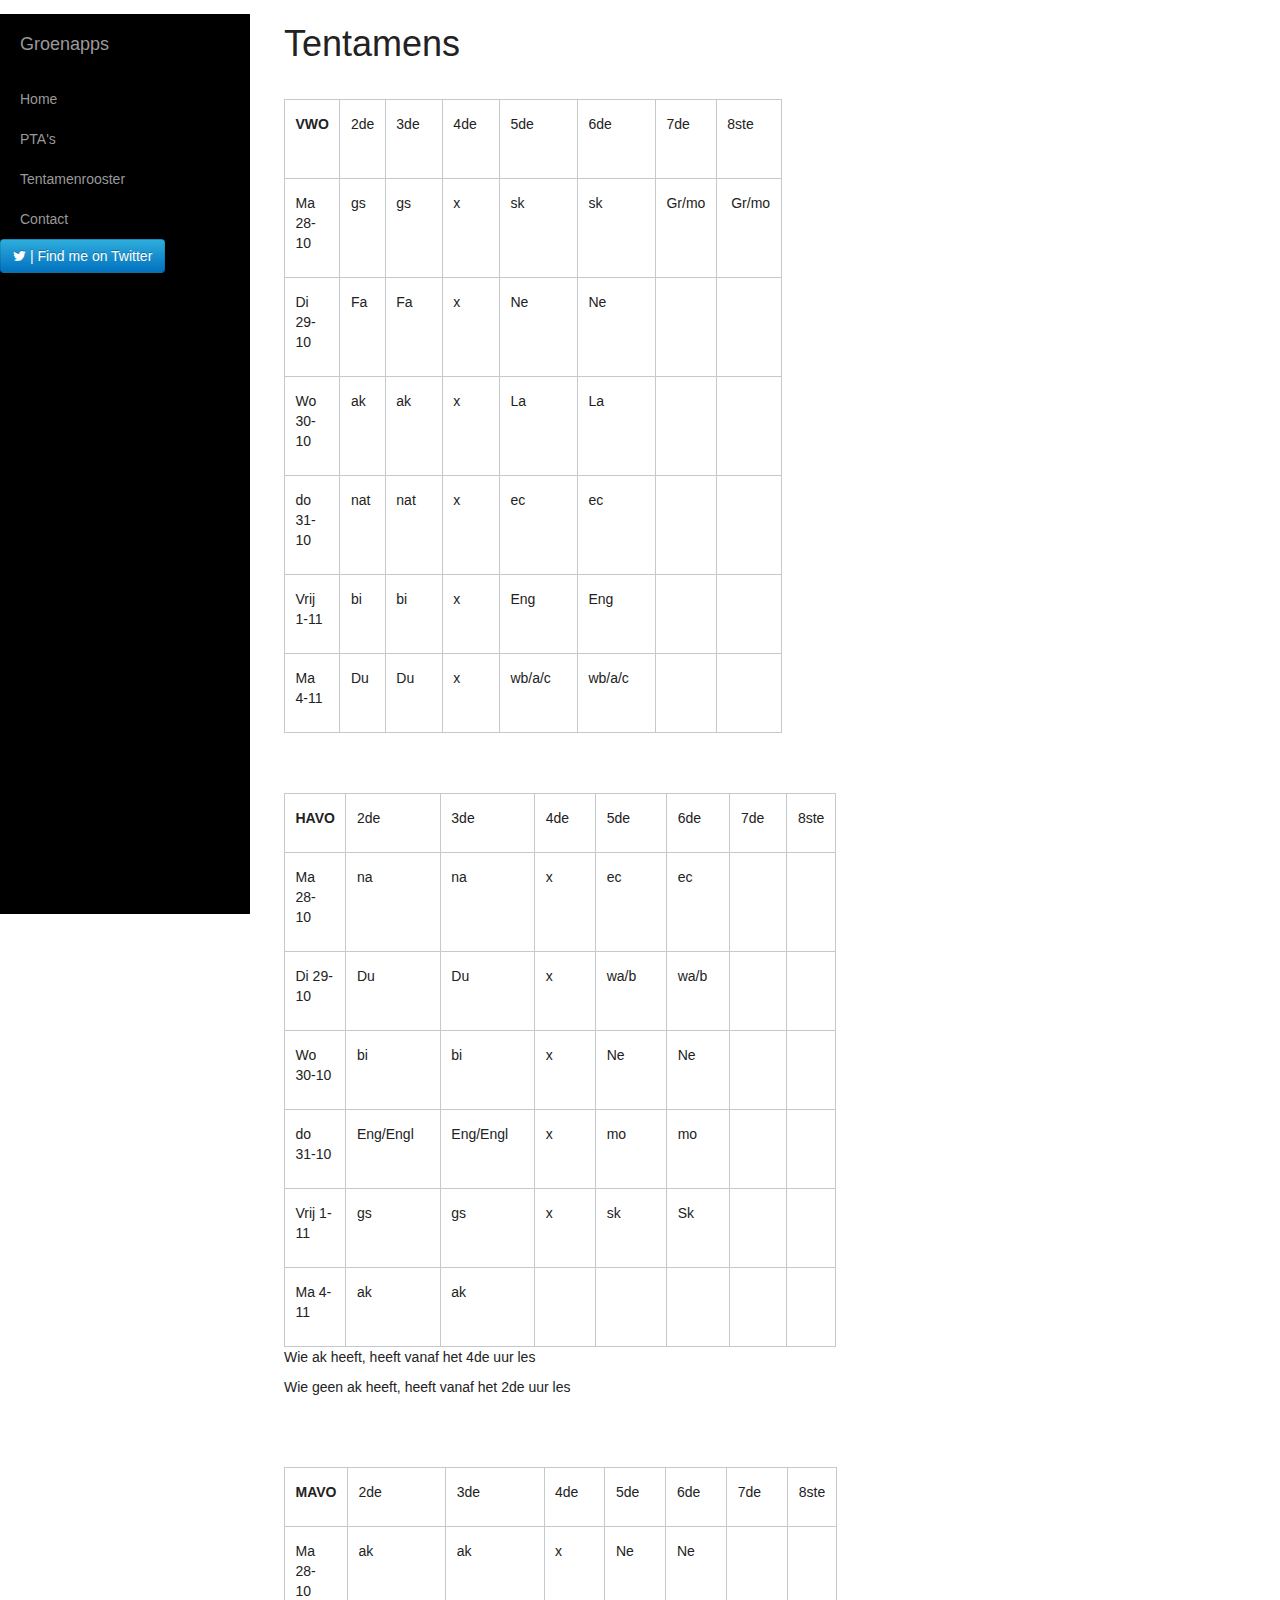
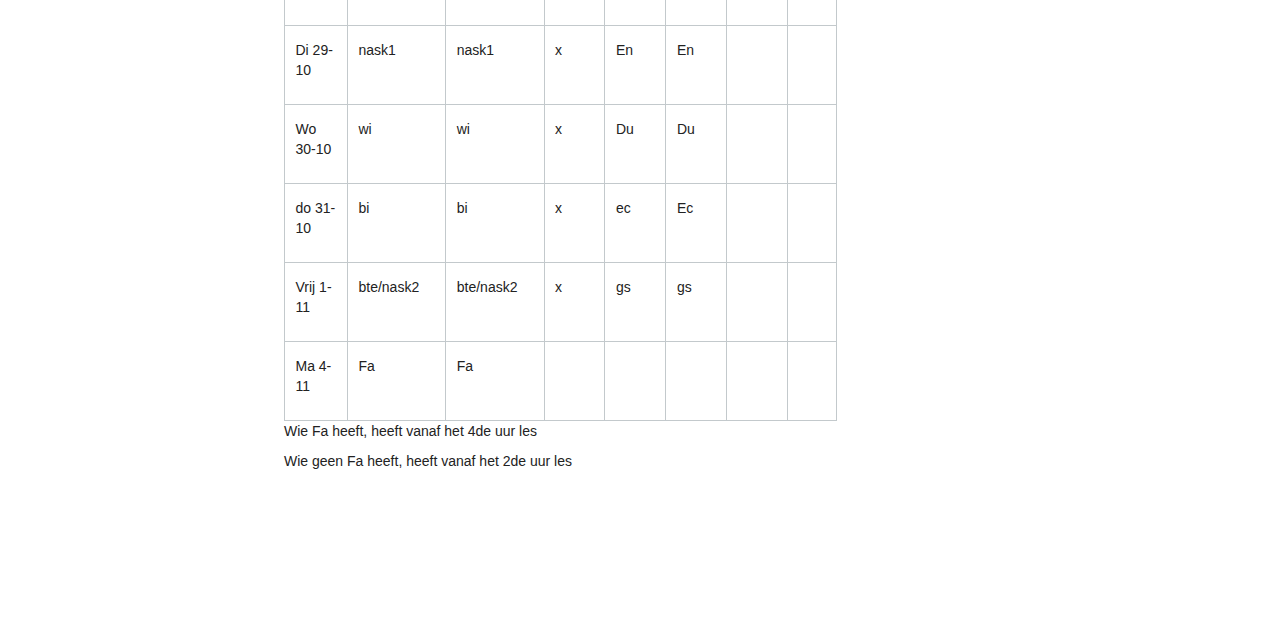
==== tentamen.htm @ eaedcfc7 "first commit" ====
<!DOCTYPE html>
<html lang="en">
  <head>
    <meta charset="utf-8">
    <meta name="viewport" content="width=device-width, initial-scale=1.0">
    <meta name="description" content="">
    <meta name="author" content="">

    <title>Groenapps</title>

    

    <!-- Bootstrap core CSS -->
    <link href="css/bootstrap.css" rel="stylesheet">

    <!-- Custom -->
    <link href="css/simple-sidebar.css" rel="stylesheet">
    <link href="font-awesome/css/font-awesome.min.css" rel="stylesheet">
    <link href="css/custom.css" rel="stylesheet">
    <link href="table.css" rel="stylesheet">
    <link href="css/social-buttons.css" rel="stylesheet">
 
  </head>

  <body>
  
    <div id="wrapper">
      
      <!-- Sidebar -->
      <div id="sidebar-wrapper">
        <ul class="sidebar-nav">
          <li class="sidebar-brand"><a href="#">Groenapps</a></li>
          <li><a href="index.htm">Home</a></li>
          <li><a href="PTA.htm">PTA's</a></li>
          <li><a href="tentamen.htm">Tentamenrooster</a></li>
          <li><a href="#"></a></li>
          <li><a href="#"></a></li>
          <li><a href="#">Contact</a></li>
          <a class="btn btn-twitter" href="http://twitter.com/larspls"><i class="icon-twitter"></i> | Find me on Twitter</a>
        </ul>
      </div>
          
      <!-- Content -->
      <div id="page-content-wrapper">
        <div class="content-header">
          <h1>
            <a id="menu-toggle" href="#" class="btn btn-default"><i class="icon-reorder"></i></a>
            Tentamens
          </h1>
        </div>
        <!-- Content in deze DIV -->
        <div class="page-content inset">
          <div class="row">
            <div class="col-md-6">
               
                <div class="table-container">
                <table border="1" cellpadding="0" cellspacing="0"> <tbody><tr> <td valign="top"><p><strong>VWO</strong></p> </td> <td valign="top"> <p>2de &nbsp; &nbsp; </p> </td> <td valign="top"> <p>3de&nbsp;&nbsp;&nbsp; <br /></p> </td> <td valign="top"> <p>4de&nbsp;&nbsp;&nbsp; <br /></p> </td> <td valign="top"> <p>5de&nbsp;&nbsp; <br /></p> </td> <td valign="top"> <p>6de</p> </td> <td valign="top"> <p>7de</p> </td> <td valign="top"> <p>8ste</p> </td> </tr> <tr> <td valign="top"> <p>Ma 28-10&nbsp;&nbsp;&nbsp; <br /></p> </td> <td valign="top"> <p>gs</p> </td> <td valign="top"> <p>gs</p> </td> <td valign="top"> <p>x</p> </td> <td valign="top"> <p>sk</p> </td> <td valign="top"> <p>sk</p> </td> <td valign="top"> <p>Gr/mo &nbsp; &nbsp; <br /></p> </td> <td valign="top"> <p>&nbsp;Gr/mo</p> </td> </tr> <tr> <td valign="top"> <p>Di 29-10</p> </td> <td valign="top"> <p>Fa</p> </td> <td valign="top"> <p>Fa</p> </td> <td valign="top"> <p>x</p> </td> <td valign="top"> <p>Ne</p> </td> <td valign="top"> <p>Ne</p> </td> <td valign="top"> <p>&nbsp;</p> </td> <td valign="top"> <p>&nbsp;</p> </td> </tr> <tr> <td valign="top"> <p>Wo 30-10</p> </td> <td valign="top"> <p>ak</p> </td> <td valign="top"> <p>ak</p> </td> <td valign="top"> <p>x</p> </td> <td valign="top"> <p>La</p> </td> <td valign="top"> <p>La</p> </td> <td valign="top"> <p>&nbsp;</p> </td> <td valign="top"> <p>&nbsp;</p> </td> </tr> <tr> <td valign="top"> <p>do 31-10</p> </td> <td valign="top"> <p>nat</p> </td> <td valign="top"> <p>nat</p> </td> <td valign="top"> <p>x</p> </td> <td valign="top"> <p>ec</p> </td> <td valign="top"> <p>ec</p> </td> <td valign="top"> <p>&nbsp;</p> </td> <td valign="top"> <p>&nbsp;</p> </td> </tr> <tr> <td valign="top"> <p>Vrij 1-11</p> </td> <td valign="top"> <p>bi</p> </td> <td valign="top"> <p>bi</p> </td> <td valign="top"> <p>x</p> </td> <td valign="top"> <p>Eng</p> </td> <td valign="top"> <p>Eng</p> </td> <td valign="top"> <p>&nbsp;</p> </td> <td valign="top"> <p>&nbsp;</p> </td> </tr> <tr> <td valign="top"> <p>Ma 4-11</p> </td> <td valign="top"> <p>Du</p> </td> <td valign="top"> <p>Du</p> </td> <td valign="top"> <p>x</p> </td> <td valign="top"> <p>wb/a/c&nbsp;&nbsp;&nbsp;&nbsp; <br /></p> </td> <td valign="top"> <p>wb/a/c&nbsp;&nbsp;&nbsp;&nbsp; <br /></p> </td> <td valign="top"> <p>&nbsp;</p> </td> <td valign="top"> <p>&nbsp;</p> </td> </tr> </tbody></table> <p>&nbsp;</p> <p>&nbsp;</p> <table border="1" cellpadding="0" cellspacing="0"> <tbody><tr> <td valign="top"> <p><strong>HAVO</strong></p> </td> <td valign="top"> <p>2de </p> </td> <td valign="top"> <p>3de</p> </td> <td valign="top"> <p>4de&nbsp;&nbsp;&nbsp;&nbsp; <br /></p> </td> <td valign="top"> <p>5de</p> </td> <td valign="top"> <p>6de</p> </td> <td valign="top"> <p>7de&nbsp;&nbsp;&nbsp; <br /></p> </td> <td valign="top"> <p>8ste</p> </td> </tr> <tr> <td valign="top"> <p>Ma 28-10&nbsp;&nbsp;&nbsp; <br /></p> </td> <td valign="top"> <p>na</p> </td> <td valign="top"> <p>na</p> </td> <td valign="top"> <p>x</p> </td> <td valign="top"> <p>ec</p> </td> <td valign="top"> <p>ec</p> </td> <td valign="top"> <p>&nbsp;</p> </td> <td valign="top"> <p>&nbsp;</p> </td> </tr> <tr> <td valign="top"> <p>Di 29-10</p> </td> <td valign="top"> <p>Du</p> </td> <td valign="top"> <p>Du</p> </td> <td valign="top"> <p>x</p> </td> <td valign="top"> <p>wa/b&nbsp;&nbsp;&nbsp;&nbsp;&nbsp; <br /></p> </td> <td valign="top"> <p>wa/b&nbsp;&nbsp;&nbsp; <br /></p> </td> <td valign="top"> <p>&nbsp;</p> </td> <td valign="top"> <p>&nbsp;</p> </td> </tr> <tr> <td valign="top"> <p>Wo 30-10</p> </td> <td valign="top"> <p>bi</p> </td> <td valign="top"> <p>bi</p> </td> <td valign="top"> <p>x</p> </td> <td valign="top"> <p>Ne</p> </td> <td valign="top"> <p>Ne</p> </td> <td valign="top"> <p>&nbsp;</p> </td> <td valign="top"> <p>&nbsp;</p> </td> </tr> <tr> <td valign="top"> <p>do 31-10</p> </td> <td valign="top"> <p>Eng/Engl&nbsp;&nbsp;&nbsp;&nbsp; <br /></p> </td> <td valign="top"> <p>Eng/Engl&nbsp;&nbsp;&nbsp;&nbsp; <br /></p> </td> <td valign="top"> <p>x</p> </td> <td valign="top"> <p>mo</p> </td> <td valign="top"> <p>mo</p> </td> <td valign="top"> <p>&nbsp;</p> </td> <td valign="top"> <p>&nbsp;</p> </td> </tr> <tr> <td valign="top"> <p>Vrij 1-11</p> </td> <td valign="top"> <p>gs</p> </td> <td valign="top"> <p>gs</p> </td> <td valign="top"> <p>x</p> </td> <td valign="top"> <p>sk</p> </td> <td valign="top"> <p>Sk</p> </td> <td valign="top"> <p>&nbsp;</p> </td> <td valign="top"> <p>&nbsp;</p> </td> </tr> <tr> <td valign="top"> <p>Ma 4-11</p> </td> <td valign="top"> <p>ak</p> </td> <td valign="top"> <p>ak</p> </td> <td valign="top"> <p>&nbsp;</p> </td> <td valign="top"> <p>&nbsp;</p> </td> <td valign="top"> <p>&nbsp;</p> </td> <td valign="top"> <p>&nbsp;</p> </td> <td valign="top"> <p>&nbsp;</p> </td> </tr> </tbody></table> <p>Wie ak heeft, heeft vanaf het 4de uur les</p> <p>Wie geen ak heeft, heeft vanaf het 2de uur les</p><p><br /></p><p><br /></p> <table border="1" cellpadding="0" cellspacing="0"> <tbody><tr> <td valign="top"> <p><strong>MAVO</strong></p> </td> <td valign="top"> <p>2de </p> </td> <td valign="top"> <p>3de</p> </td> <td valign="top"> <p>4de&nbsp;&nbsp;&nbsp;&nbsp; <br /></p> </td> <td valign="top"> <p>5de&nbsp;&nbsp;&nbsp;&nbsp; <br /></p> </td> <td valign="top"> <p>6de&nbsp;&nbsp;&nbsp;&nbsp; <br /></p> </td> <td valign="top"> <p>7de&nbsp;&nbsp;&nbsp;&nbsp; <br /></p> </td> <td valign="top"> <p>8ste</p> </td> </tr> <tr> <td valign="top"> <p>Ma 28-10&nbsp;&nbsp;&nbsp;&nbsp; <br /></p> </td> <td valign="top"> <p>ak</p> </td> <td valign="top"> <p>ak</p> </td> <td valign="top"> <p>x</p> </td> <td valign="top"> <p>Ne</p> </td> <td valign="top"> <p>Ne</p> </td> <td valign="top"> <p>&nbsp;</p> </td> <td valign="top"> <p>&nbsp;</p> </td> </tr> <tr> <td valign="top"> <p>Di 29-10</p> </td> <td valign="top"> <p>nask1</p> </td> <td valign="top"> <p>nask1</p> </td> <td valign="top"> <p>x</p> </td> <td valign="top"> <p>En</p> </td> <td valign="top"> <p>En</p> </td> <td valign="top"> <p>&nbsp;</p> </td> <td valign="top"> <p>&nbsp;</p> </td> </tr> <tr> <td valign="top"> <p>Wo 30-10</p> </td> <td valign="top"> <p>wi</p> </td> <td valign="top"> <p>wi</p> </td> <td valign="top"> <p>x</p> </td> <td valign="top"> <p>Du</p> </td> <td valign="top"> <p>Du</p> </td> <td valign="top"> <p>&nbsp;</p> </td> <td valign="top"> <p>&nbsp;</p> </td> </tr> <tr> <td valign="top"> <p>do 31-10</p> </td> <td valign="top"> <p>bi</p> </td> <td valign="top"> <p>bi</p> </td> <td valign="top"> <p>x</p> </td> <td valign="top"> <p>ec</p> </td> <td valign="top"> <p>Ec</p> </td> <td valign="top"> <p>&nbsp;</p> </td> <td valign="top"> <p>&nbsp;</p> </td> </tr> <tr> <td valign="top"> <p>Vrij 1-11</p> </td> <td valign="top"> <p>bte/nask2&nbsp;&nbsp;&nbsp;&nbsp; <br /></p> </td> <td valign="top"> <p>bte/nask2&nbsp;&nbsp;&nbsp;&nbsp; <br /></p> </td> <td valign="top"> <p>x</p> </td> <td valign="top"> <p>gs</p> </td> <td valign="top"> <p>gs</p> </td> <td valign="top"> <p>&nbsp;</p> </td> <td valign="top"> <p>&nbsp;</p> </td> </tr> <tr> <td valign="top"> <p>Ma 4-11</p> </td> <td valign="top"> <p>Fa</p> </td> <td valign="top"> <p>Fa</p> </td> <td valign="top"> <p>&nbsp;</p> </td> <td valign="top"> <p>&nbsp;</p> </td> <td valign="top"> <p>&nbsp;</p> </td> <td valign="top"> <p>&nbsp;</p> </td> <td valign="top"> <p>&nbsp;</p> </td> </tr> </tbody></table> <p>Wie Fa heeft, heeft vanaf het 4de uur les</p> <p>Wie geen Fa heeft, heeft vanaf het 2de uur les</p> <p>&nbsp;</p> <p>&nbsp;</p> <p>&nbsp;</p> <p><br /></p>          </div>

              
              </p>
            </div>
            </div>
          </div>
        </div>
      </div>
      
    </div>
  
    <!-- Bootstrap core JavaScript -->
    <!-- Geplaatst op het einde zodat die sneller laad. -->
    <script src="js/jquery.js"></script>
    <script src="js/bootstrap.js"></script>
    <!-- Dit is custom JS zetten om het netjes te houden. -->
    <script>
    $("#menu-toggle").click(function(e) {
        e.preventDefault();
        $("#wrapper").toggleClass("active");
    });
    </script>
  </body>
</html>
---- css/simple-sidebar.css ----
#wrapper {
  padding-left: 250px;
  transition: all 0.4s ease 0s;
  height: 100%;

}

#sidebar-wrapper {
  margin-left: -250px;
  left: 250px;
  width: 250px;
  background: #000;
  position: fixed;
  height: 100%;
  overflow-y: auto;
  z-index: 1000;
  transition: all 0.4s ease 0s;
}

#page-content-wrapper {
  background: url(#) no-repeat center center fixed;
  -webkit-background-size: cover;
  -moz-background-size: cover;
  -o-background-size: cover;
  background-size: cover;
  width: 100%;
  height: 100%:;
}

.sidebar-nav {
  position: absolute;
  top: 0;
  width: 250px;
  list-style: none;
  margin: 0;
  padding: 0;
}

.sidebar-nav li {
  line-height: 40px;
  text-indent: 20px;
}

.sidebar-nav li a {
  color: #999999;
  display: block;
  text-decoration: none;
}

.sidebar-nav li a:hover {
  color: #74D152;
  background: rgba(255,255,255,0.2);
  text-decoration: none;
}

.sidebar-nav li a:active,
.sidebar-nav li a:focus {
  text-decoration: none;
}

.sidebar-nav > .sidebar-brand {
  height: 65px;
  line-height: 60px;
  font-size: 18px;
}

.sidebar-nav > .sidebar-brand a {
  color: #999999;
}

.sidebar-nav > .sidebar-brand a:hover {
  color: #74D152;
  background: none;
}

.content-header {
  height: 65px;
  line-height: 65px;
}

.content-header h1 {
  margin: 0;
  margin-left: 20px;
  line-height: 60px;
  display: inline-block;
}

#menu-toggle {
  display: none;
}

.inset {
  padding: 20px;
}

@media (max-width:767px) {

#wrapper {
  padding-left: 0;
}

#sidebar-wrapper {
  left: 0;
}

#wrapper.active {
  position: relative;
  left: 250px;
}

#wrapper.active #sidebar-wrapper {
  left: 250px;
  width: 250px;
  transition: all 0.4s ease 0s;
}

#menu-toggle {
  display: inline-block;
}

.inset {
  padding: 15px;
}

}
---- css/custom.css ----
.page-content-wrapper {
  background: url(http://placehold.it/1920x1080) no-repeat center center fixed;
  -webkit-background-size: cover;
  -moz-background-size: cover;
  -o-background-size: cover;
  background-size: cover;
}
---- table.css ----
.table-container{
    overflow-y: scroll;
    -webkit-overflow-scrolling: touch;
}
@media screen and (min-width: 900px){
    .table-container {
    	overflow: visible;
    }
}


/* Making it pretty */
body{ 
    padding: 1em; 
    font-family: 'Helvetica Neue', Helvetica, Arial, sans-serif; 
    color: #222;
}
table{ 
    border-collapse: collapse; 
    border-spacing: 0; 
    background-color: white;
    width: 100%;
    border: 1px solid #c3c9cc;
}
th, td{
    padding: 1em 0.75em;
    text-align: left;
}
th{
    background-color: #f5f5f5;
    white-space: nowrap;
}
td{
    border-top: 1px solid #c3c9cc;
}
---- css/social-buttons.css ----
/*!
 * Social Buttons for Twitter Bootstrap v0.2dev
 *
 * Copyright 2013 Adam Neumann
 * Licensed under the Apache License v2.0
 * http://www.apache.org/licenses/LICENSE-2.0
 */

.btn-facebook {
  color: #ffffff;
  text-shadow: 0 -1px 0 rgba(0, 0, 0, 0.25);
  background-color: #2b4b90;
  *background-color: #133783;
  background-image: -moz-linear-gradient(top, #3b5998, #133783);
  background-image: -webkit-gradient(linear, 0 0, 0 100%, from(#3b5998), to(#133783));
  background-image: -webkit-linear-gradient(top, #3b5998, #133783);
  background-image: -o-linear-gradient(top, #3b5998, #133783);
  background-image: linear-gradient(to bottom, #3b5998, #133783);
  background-repeat: repeat-x;
  border-color: #133783 #133783 #091b40;
  border-color: rgba(0, 0, 0, 0.1) rgba(0, 0, 0, 0.1) rgba(0, 0, 0, 0.25);
  filter: progid:DXImageTransform.Microsoft.gradient(startColorstr='#ff3b5998', endColorstr='#ff133783', GradientType=0);
  filter: progid:DXImageTransform.Microsoft.gradient(enabled=false);
}

.btn-facebook:hover,
.btn-facebook:focus,
.btn-facebook:active,
.btn-facebook.active,
.btn-facebook.disabled,
.btn-facebook[disabled] {
  color: #ffffff;
  background-color: #133783;
  *background-color: #102e6d;
}

.btn-facebook:active,
.btn-facebook.active {
  background-color: #0d2456 \9;
}

.btn-twitter {
  color: #ffffff;
  text-shadow: 0 -1px 0 rgba(0, 0, 0, 0.25);
  background-color: #1c95d0;
  *background-color: #0271bf;
  background-image: -moz-linear-gradient(top, #2daddc, #0271bf);
  background-image: -webkit-gradient(linear, 0 0, 0 100%, from(#2daddc), to(#0271bf));
  background-image: -webkit-linear-gradient(top, #2daddc, #0271bf);
  background-image: -o-linear-gradient(top, #2daddc, #0271bf);
  background-image: linear-gradient(to bottom, #2daddc, #0271bf);
  background-repeat: repeat-x;
  border-color: #0271bf #0271bf #014473;
  border-color: rgba(0, 0, 0, 0.1) rgba(0, 0, 0, 0.1) rgba(0, 0, 0, 0.25);
  filter: progid:DXImageTransform.Microsoft.gradient(startColorstr='#ff2daddc', endColorstr='#ff0271bf', GradientType=0);
  filter: progid:DXImageTransform.Microsoft.gradient(enabled=false);
}

.btn-twitter:hover,
.btn-twitter:focus,
.btn-twitter:active,
.btn-twitter.active,
.btn-twitter.disabled,
.btn-twitter[disabled] {
  color: #ffffff;
  background-color: #0271bf;
  *background-color: #0262a6;
}

.btn-twitter:active,
.btn-twitter.active {
  background-color: #01538d \9;
}

.btn-github {
  color: #000000;
  text-shadow: 0 0.7px 0 rgba(0, 0, 0, 0.1);
  background-color: #f2f2f2;
  *background-color: #e6e6e6;
  background-image: -moz-linear-gradient(top, #fafafa, #e6e6e6);
  background-image: -webkit-gradient(linear, 0 0, 0 100%, from(#fafafa), to(#e6e6e6));
  background-image: -webkit-linear-gradient(top, #fafafa, #e6e6e6);
  background-image: -o-linear-gradient(top, #fafafa, #e6e6e6);
  background-image: linear-gradient(to bottom, #fafafa, #e6e6e6);
  background-repeat: repeat-x;
  border-color: #e6e6e6 #e6e6e6 #c0c0c0;
  border-color: rgba(0, 0, 0, 0.1) rgba(0, 0, 0, 0.1) rgba(0, 0, 0, 0.25);
  filter: progid:DXImageTransform.Microsoft.gradient(startColorstr='#fffafafa', endColorstr='#ffe6e6e6', GradientType=0);
  filter: progid:DXImageTransform.Microsoft.gradient(enabled=false);
}

.btn-github:hover,
.btn-github:focus,
.btn-github:active,
.btn-github.active,
.btn-github.disabled,
.btn-github[disabled] {
  color: #000000;
  background-color: #e6e6e6;
  *background-color: #d9d9d9;
}

.btn-github:active,
.btn-github.active {
  background-color: #cdcdcd \9;
}

.btn-pinterest {
  color: #ffffff;
  text-shadow: 0 -1px 0 rgba(0, 0, 0, 0.25);
  background-color: #c51e25;
  *background-color: #ab171e;
  background-image: -moz-linear-gradient(top, #d62229, #ab171e);
  background-image: -webkit-gradient(linear, 0 0, 0 100%, from(#d62229), to(#ab171e));
  background-image: -webkit-linear-gradient(top, #d62229, #ab171e);
  background-image: -o-linear-gradient(top, #d62229, #ab171e);
  background-image: linear-gradient(to bottom, #d62229, #ab171e);
  background-repeat: repeat-x;
  border-color: #ab171e #ab171e #680e12;
  border-color: rgba(0, 0, 0, 0.1) rgba(0, 0, 0, 0.1) rgba(0, 0, 0, 0.25);
  filter: progid:DXImageTransform.Microsoft.gradient(startColorstr='#ffd62229', endColorstr='#ffab171e', GradientType=0);
  filter: progid:DXImageTransform.Microsoft.gradient(enabled=false);
}

.btn-pinterest:hover,
.btn-pinterest:focus,
.btn-pinterest:active,
.btn-pinterest.active,
.btn-pinterest.disabled,
.btn-pinterest[disabled] {
  color: #ffffff;
  background-color: #ab171e;
  *background-color: #95141a;
}

.btn-pinterest:active,
.btn-pinterest.active {
  background-color: #7e1116 \9;
}

.btn-linkedin {
  color: #ffffff;
  text-shadow: 0 -1px 0 rgba(0, 0, 0, 0.25);
  background-color: #60a9ce;
  *background-color: #4393bb;
  background-image: -moz-linear-gradient(top, #73b8db, #4393bb);
  background-image: -webkit-gradient(linear, 0 0, 0 100%, from(#73b8db), to(#4393bb));
  background-image: -webkit-linear-gradient(top, #73b8db, #4393bb);
  background-image: -o-linear-gradient(top, #73b8db, #4393bb);
  background-image: linear-gradient(to bottom, #73b8db, #4393bb);
  background-repeat: repeat-x;
  border-color: #4393bb #4393bb #2f6783;
  border-color: rgba(0, 0, 0, 0.1) rgba(0, 0, 0, 0.1) rgba(0, 0, 0, 0.25);
  filter: progid:DXImageTransform.Microsoft.gradient(startColorstr='#ff73b8db', endColorstr='#ff4393bb', GradientType=0);
  filter: progid:DXImageTransform.Microsoft.gradient(enabled=false);
}

.btn-linkedin:hover,
.btn-linkedin:focus,
.btn-linkedin:active,
.btn-linkedin.active,
.btn-linkedin.disabled,
.btn-linkedin[disabled] {
  color: #ffffff;
  background-color: #4393bb;
  *background-color: #3c84a8;
}

.btn-linkedin:active,
.btn-linkedin.active {
  background-color: #367595 \9;
}

.btn-google-plus {
  color: #ffffff;
  text-shadow: 0 -1px 0 rgba(0, 0, 0, 0.25);
  background-color: #d34332;
  *background-color: #c53727;
  background-image: -moz-linear-gradient(top, #dd4b39, #c53727);
  background-image: -webkit-gradient(linear, 0 0, 0 100%, from(#dd4b39), to(#c53727));
  background-image: -webkit-linear-gradient(top, #dd4b39, #c53727);
  background-image: -o-linear-gradient(top, #dd4b39, #c53727);
  background-image: linear-gradient(to bottom, #dd4b39, #c53727);
  background-repeat: repeat-x;
  border-color: #c53727 #c53727 #85251a;
  border-color: rgba(0, 0, 0, 0.1) rgba(0, 0, 0, 0.1) rgba(0, 0, 0, 0.25);
  filter: progid:DXImageTransform.Microsoft.gradient(startColorstr='#ffdd4b39', endColorstr='#ffc53727', GradientType=0);
  filter: progid:DXImageTransform.Microsoft.gradient(enabled=false);
}

.btn-google-plus:hover,
.btn-google-plus:focus,
.btn-google-plus:active,
.btn-google-plus.active,
.btn-google-plus.disabled,
.btn-google-plus[disabled] {
  color: #ffffff;
  background-color: #c53727;
  *background-color: #b03123;
}

.btn-google-plus:active,
.btn-google-plus.active {
  background-color: #9a2b1f \9;
}

.btn-instagram {
  color: #ffffff;
  text-shadow: 0 -1px 0 rgba(0, 0, 0, 0.25);
  background-color: #5c88ab;
  *background-color: #3f729b;
  background-image: -moz-linear-gradient(top, #6f97b6, #3f729b);
  background-image: -webkit-gradient(linear, 0 0, 0 100%, from(#6f97b6), to(#3f729b));
  background-image: -webkit-linear-gradient(top, #6f97b6, #3f729b);
  background-image: -o-linear-gradient(top, #6f97b6, #3f729b);
  background-image: linear-gradient(to bottom, #6f97b6, #3f729b);
  background-repeat: repeat-x;
  border-color: #3f729b #3f729b #294a65;
  border-color: rgba(0, 0, 0, 0.1) rgba(0, 0, 0, 0.1) rgba(0, 0, 0, 0.25);
  filter: progid:DXImageTransform.Microsoft.gradient(startColorstr='#ff6f97b6', endColorstr='#ff3f729b', GradientType=0);
  filter: progid:DXImageTransform.Microsoft.gradient(enabled=false);
}

.btn-instagram:hover,
.btn-instagram:focus,
.btn-instagram:active,
.btn-instagram.active,
.btn-instagram.disabled,
.btn-instagram[disabled] {
  color: #ffffff;
  background-color: #3f729b;
  *background-color: #386589;
}

.btn-instagram:active,
.btn-instagram.active {
  background-color: #305777 \9;
}

.btn-dropbox {
  color: #ffffff;
  text-shadow: 0 -1px 0 rgba(0, 0, 0, 0.25);
  background-color: #2e95e0;
  *background-color: #2181cf;
  background-image: -moz-linear-gradient(top, #37a3eb, #2181cf);
  background-image: -webkit-gradient(linear, 0 0, 0 100%, from(#37a3eb), to(#2181cf));
  background-image: -webkit-linear-gradient(top, #37a3eb, #2181cf);
  background-image: -o-linear-gradient(top, #37a3eb, #2181cf);
  background-image: linear-gradient(to bottom, #37a3eb, #2181cf);
  background-repeat: repeat-x;
  border-color: #2181cf #2181cf #16588d;
  border-color: rgba(0, 0, 0, 0.1) rgba(0, 0, 0, 0.1) rgba(0, 0, 0, 0.25);
  filter: progid:DXImageTransform.Microsoft.gradient(startColorstr='#ff37a3eb', endColorstr='#ff2181cf', GradientType=0);
  filter: progid:DXImageTransform.Microsoft.gradient(enabled=false);
}

.btn-dropbox:hover,
.btn-dropbox:focus,
.btn-dropbox:active,
.btn-dropbox.active,
.btn-dropbox.disabled,
.btn-dropbox[disabled] {
  color: #ffffff;
  background-color: #2181cf;
  *background-color: #1d73b9;
}

.btn-dropbox:active,
.btn-dropbox.active {
  background-color: #1a66a3 \9;
}

.btn-bitbucket {
  color: #ffffff;
  text-shadow: 0 -1px 0 rgba(0, 0, 0, 0.25);
  background-color: #285991;
  *background-color: #205081;
  background-image: -moz-linear-gradient(top, #2d5f9c, #205081);
  background-image: -webkit-gradient(linear, 0 0, 0 100%, from(#2d5f9c), to(#205081));
  background-image: -webkit-linear-gradient(top, #2d5f9c, #205081);
  background-image: -o-linear-gradient(top, #2d5f9c, #205081);
  background-image: linear-gradient(to bottom, #2d5f9c, #205081);
  background-repeat: repeat-x;
  border-color: #205081 #205081 #112a44;
  border-color: rgba(0, 0, 0, 0.1) rgba(0, 0, 0, 0.1) rgba(0, 0, 0, 0.25);
  filter: progid:DXImageTransform.Microsoft.gradient(startColorstr='#ff2d5f9c', endColorstr='#ff205081', GradientType=0);
  filter: progid:DXImageTransform.Microsoft.gradient(enabled=false);
}

.btn-bitbucket:hover,
.btn-bitbucket:focus,
.btn-bitbucket:active,
.btn-bitbucket.active,
.btn-bitbucket.disabled,
.btn-bitbucket[disabled] {
  color: #ffffff;
  background-color: #205081;
  *background-color: #1b436d;
}

.btn-bitbucket:active,
.btn-bitbucket.active {
  background-color: #163758 \9;
}

.btn-dribbble {
  color: #ffffff;
  text-shadow: 0 -1px 0 rgba(0, 0, 0, 0.25);
  background-color: #de447f;
  *background-color: #cb396f;
  background-image: -moz-linear-gradient(top, #ea4c89, #cb396f);
  background-image: -webkit-gradient(linear, 0 0, 0 100%, from(#ea4c89), to(#cb396f));
  background-image: -webkit-linear-gradient(top, #ea4c89, #cb396f);
  background-image: -o-linear-gradient(top, #ea4c89, #cb396f);
  background-image: linear-gradient(to bottom, #ea4c89, #cb396f);
  background-repeat: repeat-x;
  border-color: #cb396f #cb396f #91264e;
  border-color: rgba(0, 0, 0, 0.1) rgba(0, 0, 0, 0.1) rgba(0, 0, 0, 0.25);
  filter: progid:DXImageTransform.Microsoft.gradient(startColorstr='#ffea4c89', endColorstr='#ffcb396f', GradientType=0);
  filter: progid:DXImageTransform.Microsoft.gradient(enabled=false);
}

.btn-dribbble:hover,
.btn-dribbble:focus,
.btn-dribbble:active,
.btn-dribbble.active,
.btn-dribbble.disabled,
.btn-dribbble[disabled] {
  color: #ffffff;
  background-color: #cb396f;
  *background-color: #ba3163;
}

.btn-dribbble:active,
.btn-dribbble.active {
  background-color: #a62b59 \9;
}

.btn-flickr {
  color: #ffffff;
  text-shadow: 0 -1px 0 rgba(0, 0, 0, 0.25);
  background-color: #f63198;
  *background-color: #ff0084;
  background-image: -moz-linear-gradient(top, #f051a5, #ff0084);
  background-image: -webkit-gradient(linear, 0 0, 0 100%, from(#f051a5), to(#ff0084));
  background-image: -webkit-linear-gradient(top, #f051a5, #ff0084);
  background-image: -o-linear-gradient(top, #f051a5, #ff0084);
  background-image: linear-gradient(to bottom, #f051a5, #ff0084);
  background-repeat: repeat-x;
  border-color: #ff0084 #ff0084 #b3005c;
  border-color: rgba(0, 0, 0, 0.1) rgba(0, 0, 0, 0.1) rgba(0, 0, 0, 0.25);
  filter: progid:DXImageTransform.Microsoft.gradient(startColorstr='#fff051a5', endColorstr='#ffff0084', GradientType=0);
  filter: progid:DXImageTransform.Microsoft.gradient(enabled=false);
}

.btn-flickr:hover,
.btn-flickr:focus,
.btn-flickr:active,
.btn-flickr.active,
.btn-flickr.disabled,
.btn-flickr[disabled] {
  color: #ffffff;
  background-color: #ff0084;
  *background-color: #e60077;
}

.btn-flickr:active,
.btn-flickr.active {
  background-color: #cc006a \9;
}

.btn-foursquare {
  color: #ffffff;
  text-shadow: 0 -1px 0 rgba(0, 0, 0, 0.25);
  background-color: #079dcd;
  *background-color: #0072b1;
  background-image: -moz-linear-gradient(top, #0cbadf, #0072b1);
  background-image: -webkit-gradient(linear, 0 0, 0 100%, from(#0cbadf), to(#0072b1));
  background-image: -webkit-linear-gradient(top, #0cbadf, #0072b1);
  background-image: -o-linear-gradient(top, #0cbadf, #0072b1);
  background-image: linear-gradient(to bottom, #0cbadf, #0072b1);
  background-repeat: repeat-x;
  border-color: #0072b1 #0072b1 #004165;
  border-color: rgba(0, 0, 0, 0.1) rgba(0, 0, 0, 0.1) rgba(0, 0, 0, 0.25);
  filter: progid:DXImageTransform.Microsoft.gradient(startColorstr='#ff0cbadf', endColorstr='#ff0072b1', GradientType=0);
  filter: progid:DXImageTransform.Microsoft.gradient(enabled=false);
}

.btn-foursquare:hover,
.btn-foursquare:focus,
.btn-foursquare:active,
.btn-foursquare.active,
.btn-foursquare.disabled,
.btn-foursquare[disabled] {
  color: #ffffff;
  background-color: #0072b1;
  *background-color: #006298;
}

.btn-foursquare:active,
.btn-foursquare.active {
  background-color: #00517e \9;
}

.btn-renren {
  color: #ffffff;
  text-shadow: 0 -1px 0 rgba(0, 0, 0, 0.25);
  background-color: #3773ab;
  *background-color: #33669a;
  background-image: -moz-linear-gradient(top, #397cb6, #33669a);
  background-image: -webkit-gradient(linear, 0 0, 0 100%, from(#397cb6), to(#33669a));
  background-image: -webkit-linear-gradient(top, #397cb6, #33669a);
  background-image: -o-linear-gradient(top, #397cb6, #33669a);
  background-image: linear-gradient(to bottom, #397cb6, #33669a);
  background-repeat: repeat-x;
  border-color: #33669a #33669a #204061;
  border-color: rgba(0, 0, 0, 0.1) rgba(0, 0, 0, 0.1) rgba(0, 0, 0, 0.25);
  filter: progid:DXImageTransform.Microsoft.gradient(startColorstr='#ff397cb6', endColorstr='#ff33669a', GradientType=0);
  filter: progid:DXImageTransform.Microsoft.gradient(enabled=false);
}

.btn-renren:hover,
.btn-renren:focus,
.btn-renren:active,
.btn-renren.active,
.btn-renren.disabled,
.btn-renren[disabled] {
  color: #ffffff;
  background-color: #33669a;
  *background-color: #2d5987;
}

.btn-renren:active,
.btn-renren.active {
  background-color: #264d74 \9;
}

.btn-skype {
  color: #ffffff;
  text-shadow: 0 -1px 0 rgba(0, 0, 0, 0.25);
  background-color: #43bbe8;
  *background-color: #00aff0;
  background-image: -moz-linear-gradient(top, #70c3e2, #00aff0);
  background-image: -webkit-gradient(linear, 0 0, 0 100%, from(#70c3e2), to(#00aff0));
  background-image: -webkit-linear-gradient(top, #70c3e2, #00aff0);
  background-image: -o-linear-gradient(top, #70c3e2, #00aff0);
  background-image: linear-gradient(to bottom, #70c3e2, #00aff0);
  background-repeat: repeat-x;
  border-color: #00aff0 #00aff0 #0077a3;
  border-color: rgba(0, 0, 0, 0.1) rgba(0, 0, 0, 0.1) rgba(0, 0, 0, 0.25);
  filter: progid:DXImageTransform.Microsoft.gradient(startColorstr='#ff70c3e2', endColorstr='#ff00aff0', GradientType=0);
  filter: progid:DXImageTransform.Microsoft.gradient(enabled=false);
}

.btn-skype:hover,
.btn-skype:focus,
.btn-skype:active,
.btn-skype.active,
.btn-skype.disabled,
.btn-skype[disabled] {
  color: #ffffff;
  background-color: #00aff0;
  *background-color: #009cd7;
}

.btn-skype:active,
.btn-skype.active {
  background-color: #008abd \9;
}

.btn-stackexchange {
  color: #ffffff;
  text-shadow: 0 -1px 0 rgba(0, 0, 0, 0.25);
  background-color: #3a70b0;
  *background-color: #185397;
  background-image: -moz-linear-gradient(top, #5184c1, #185397);
  background-image: -webkit-gradient(linear, 0 0, 0 100%, from(#5184c1), to(#185397));
  background-image: -webkit-linear-gradient(top, #5184c1, #185397);
  background-image: -o-linear-gradient(top, #5184c1, #185397);
  background-image: linear-gradient(to bottom, #5184c1, #185397);
  background-repeat: repeat-x;
  border-color: #185397 #185397 #0e2f55;
  border-color: rgba(0, 0, 0, 0.1) rgba(0, 0, 0, 0.1) rgba(0, 0, 0, 0.25);
  filter: progid:DXImageTransform.Microsoft.gradient(startColorstr='#ff5184c1', endColorstr='#ff185397', GradientType=0);
  filter: progid:DXImageTransform.Microsoft.gradient(enabled=false);
}

.btn-stackexchange:hover,
.btn-stackexchange:focus,
.btn-stackexchange:active,
.btn-stackexchange.active,
.btn-stackexchange.disabled,
.btn-stackexchange[disabled] {
  color: #ffffff;
  background-color: #185397;
  *background-color: #154781;
}

.btn-stackexchange:active,
.btn-stackexchange.active {
  background-color: #113b6b \9;
}

.btn-trello {
  color: #ffffff;
  text-shadow: 0 -1px 0 rgba(0, 0, 0, 0.25);
  background-color: #438ab4;
  *background-color: #27709b;
  background-image: -moz-linear-gradient(top, #569cc4, #27709b);
  background-image: -webkit-gradient(linear, 0 0, 0 100%, from(#569cc4), to(#27709b));
  background-image: -webkit-linear-gradient(top, #569cc4, #27709b);
  background-image: -o-linear-gradient(top, #569cc4, #27709b);
  background-image: linear-gradient(to bottom, #569cc4, #27709b);
  background-repeat: repeat-x;
  border-color: #27709b #27709b #18445e;
  border-color: rgba(0, 0, 0, 0.1) rgba(0, 0, 0, 0.1) rgba(0, 0, 0, 0.25);
  filter: progid:DXImageTransform.Microsoft.gradient(startColorstr='#ff569cc4', endColorstr='#ff27709b', GradientType=0);
  filter: progid:DXImageTransform.Microsoft.gradient(enabled=false);
}

.btn-trello:hover,
.btn-trello:focus,
.btn-trello:active,
.btn-trello.active,
.btn-trello.disabled,
.btn-trello[disabled] {
  color: #ffffff;
  background-color: #27709b;
  *background-color: #226187;
}

.btn-trello:active,
.btn-trello.active {
  background-color: #1d5372 \9;
}

.btn-tumblr {
  color: #ffffff;
  text-shadow: 0 -1px 0 rgba(0, 0, 0, 0.25);
  background-color: #34526e;
  *background-color: #2a4763;
  background-image: -moz-linear-gradient(top, #3a5976, #2a4763);
  background-image: -webkit-gradient(linear, 0 0, 0 100%, from(#3a5976), to(#2a4763));
  background-image: -webkit-linear-gradient(top, #3a5976, #2a4763);
  background-image: -o-linear-gradient(top, #3a5976, #2a4763);
  background-image: linear-gradient(to bottom, #3a5976, #2a4763);
  background-repeat: repeat-x;
  border-color: #2a4763 #2a4763 #13202d;
  border-color: rgba(0, 0, 0, 0.1) rgba(0, 0, 0, 0.1) rgba(0, 0, 0, 0.25);
  filter: progid:DXImageTransform.Microsoft.gradient(startColorstr='#ff3a5976', endColorstr='#ff2a4763', GradientType=0);
  filter: progid:DXImageTransform.Microsoft.gradient(enabled=false);
}

.btn-tumblr:hover,
.btn-tumblr:focus,
.btn-tumblr:active,
.btn-tumblr.active,
.btn-tumblr.disabled,
.btn-tumblr[disabled] {
  color: #ffffff;
  background-color: #2a4763;
  *background-color: #223a51;
}

.btn-tumblr:active,
.btn-tumblr.active {
  background-color: #1b2d3f \9;
}

.btn-vk {
  color: #ffffff;
  text-shadow: 0 -1px 0 rgba(0, 0, 0, 0.25);
  background-color: #50739a;
  *background-color: #426187;
  background-image: -moz-linear-gradient(top, #5a7fa6, #426187);
  background-image: -webkit-gradient(linear, 0 0, 0 100%, from(#5a7fa6), to(#426187));
  background-image: -webkit-linear-gradient(top, #5a7fa6, #426187);
  background-image: -o-linear-gradient(top, #5a7fa6, #426187);
  background-image: linear-gradient(to bottom, #5a7fa6, #426187);
  background-repeat: repeat-x;
  border-color: #426187 #426187 #293c54;
  border-color: rgba(0, 0, 0, 0.1) rgba(0, 0, 0, 0.1) rgba(0, 0, 0, 0.25);
  filter: progid:DXImageTransform.Microsoft.gradient(startColorstr='#ff5a7fa6', endColorstr='#ff426187', GradientType=0);
  filter: progid:DXImageTransform.Microsoft.gradient(enabled=false);
}

.btn-vk:hover,
.btn-vk:focus,
.btn-vk:active,
.btn-vk.active,
.btn-vk.disabled,
.btn-vk[disabled] {
  color: #ffffff;
  background-color: #426187;
  *background-color: #3a5576;
}

.btn-vk:active,
.btn-vk.active {
  background-color: #314865 \9;
}

.btn-weibo {
  color: #ffffff;
  text-shadow: 0 -1px 0 rgba(0, 0, 0, 0.25);
  background-color: #f14f4f;
  *background-color: #e64141;
  background-image: -moz-linear-gradient(top, #f85959, #e64141);
  background-image: -webkit-gradient(linear, 0 0, 0 100%, from(#f85959), to(#e64141));
  background-image: -webkit-linear-gradient(top, #f85959, #e64141);
  background-image: -o-linear-gradient(top, #f85959, #e64141);
  background-image: linear-gradient(to bottom, #f85959, #e64141);
  background-repeat: repeat-x;
  border-color: #e64141 #e64141 #c11919;
  border-color: rgba(0, 0, 0, 0.1) rgba(0, 0, 0, 0.1) rgba(0, 0, 0, 0.25);
  filter: progid:DXImageTransform.Microsoft.gradient(startColorstr='#fff85959', endColorstr='#ffe64141', GradientType=0);
  filter: progid:DXImageTransform.Microsoft.gradient(enabled=false);
}

.btn-weibo:hover,
.btn-weibo:focus,
.btn-weibo:active,
.btn-weibo.active,
.btn-weibo.disabled,
.btn-weibo[disabled] {
  color: #ffffff;
  background-color: #e64141;
  *background-color: #e32a2a;
}

.btn-weibo:active,
.btn-weibo.active {
  background-color: #d81c1c \9;
}

.btn-xing {
  color: #ffffff;
  text-shadow: 0 -1px 0 rgba(0, 0, 0, 0.25);
  background-color: #155c5d;
  *background-color: #074c4d;
  background-image: -moz-linear-gradient(top, #1f6768, #074c4d);
  background-image: -webkit-gradient(linear, 0 0, 0 100%, from(#1f6768), to(#074c4d));
  background-image: -webkit-linear-gradient(top, #1f6768, #074c4d);
  background-image: -o-linear-gradient(top, #1f6768, #074c4d);
  background-image: linear-gradient(to bottom, #1f6768, #074c4d);
  background-repeat: repeat-x;
  border-color: #074c4d #074c4d #010707;
  border-color: rgba(0, 0, 0, 0.1) rgba(0, 0, 0, 0.1) rgba(0, 0, 0, 0.25);
  filter: progid:DXImageTransform.Microsoft.gradient(startColorstr='#ff1f6768', endColorstr='#ff074c4d', GradientType=0);
  filter: progid:DXImageTransform.Microsoft.gradient(enabled=false);
}

.btn-xing:hover,
.btn-xing:focus,
.btn-xing:active,
.btn-xing.active,
.btn-xing.disabled,
.btn-xing[disabled] {
  color: #ffffff;
  background-color: #074c4d;
  *background-color: #053536;
}

.btn-xing:active,
.btn-xing.active {
  background-color: #031e1e \9;
}

.btn-youtube {
  color: #ffffff;
  text-shadow: 0 -1px 0 rgba(0, 0, 0, 0.25);
  background-color: #a72121;
  *background-color: #6e0610;
  background-image: -moz-linear-gradient(top, #cd332d, #6e0610);
  background-image: -webkit-gradient(linear, 0 0, 0 100%, from(#cd332d), to(#6e0610));
  background-image: -webkit-linear-gradient(top, #cd332d, #6e0610);
  background-image: -o-linear-gradient(top, #cd332d, #6e0610);
  background-image: linear-gradient(to bottom, #cd332d, #6e0610);
  background-repeat: repeat-x;
  border-color: #6e0610 #6e0610 #250205;
  border-color: rgba(0, 0, 0, 0.1) rgba(0, 0, 0, 0.1) rgba(0, 0, 0, 0.25);
  filter: progid:DXImageTransform.Microsoft.gradient(startColorstr='#ffcd332d', endColorstr='#ff6e0610', GradientType=0);
  filter: progid:DXImageTransform.Microsoft.gradient(enabled=false);
}

.btn-youtube:hover,
.btn-youtube:focus,
.btn-youtube:active,
.btn-youtube.active,
.btn-youtube.disabled,
.btn-youtube[disabled] {
  color: #ffffff;
  background-color: #6e0610;
  *background-color: #56050c;
}

.btn-youtube:active,
.btn-youtube.active {
  background-color: #3e0309 \9;
}
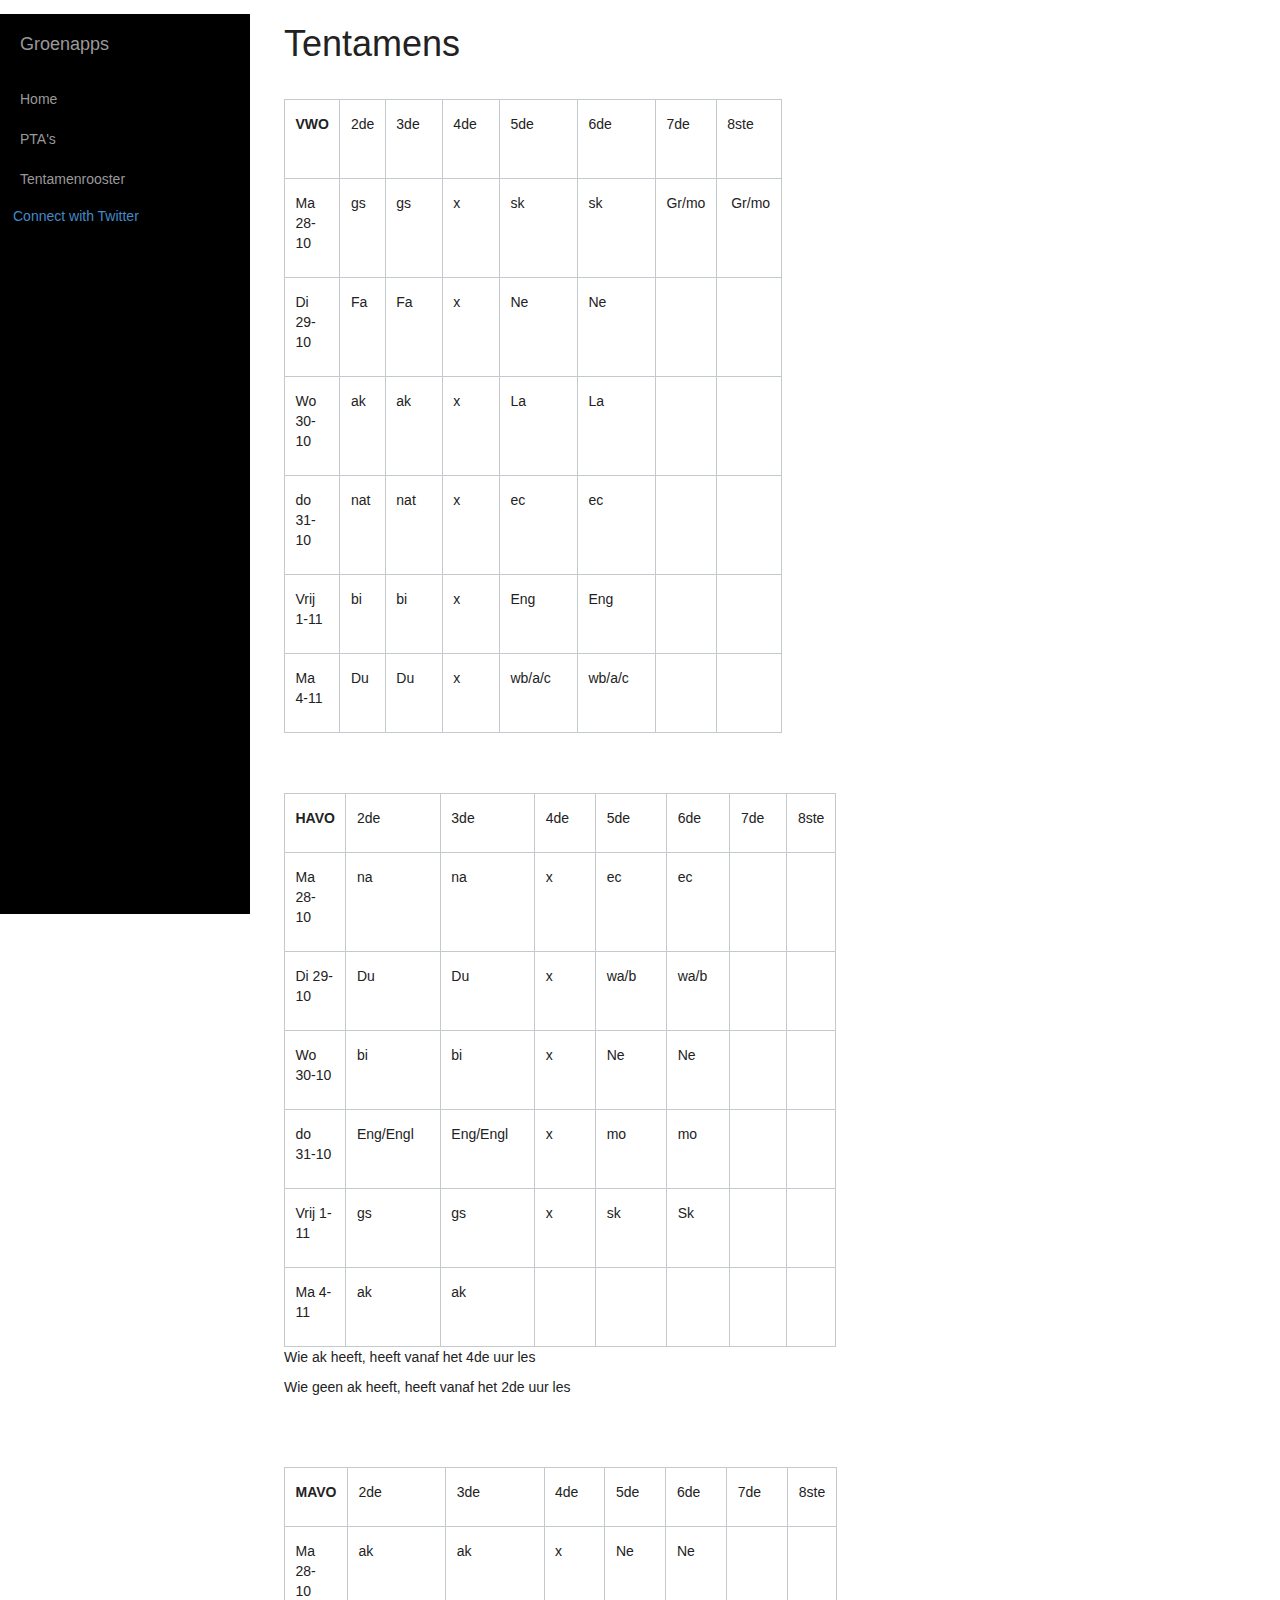
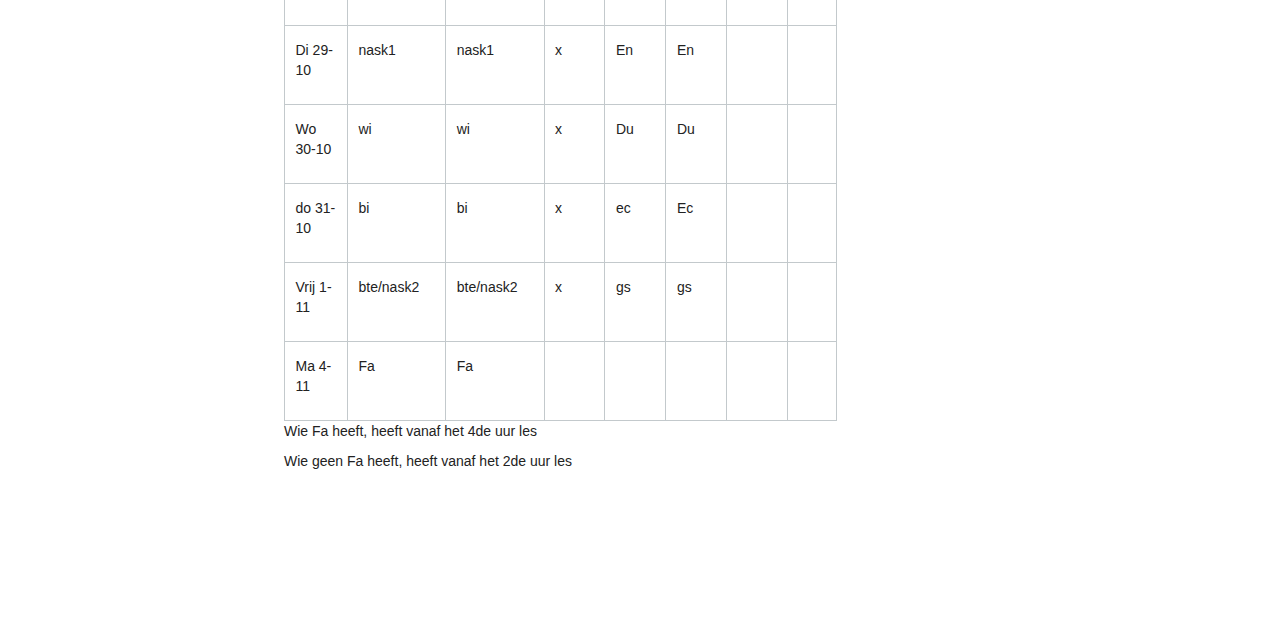
==== commit c5fc9f87: "first commit" ====
--- a/tentamen.htm
+++ b/tentamen.htm
@@ -18,7 +18,6 @@
     <link href="font-awesome/css/font-awesome.min.css" rel="stylesheet">
     <link href="css/custom.css" rel="stylesheet">
     <link href="table.css" rel="stylesheet">
-    <link href="css/social-buttons.css" rel="stylesheet">
  
   </head>
 
@@ -30,13 +29,13 @@
       <div id="sidebar-wrapper">
         <ul class="sidebar-nav">
           <li class="sidebar-brand"><a href="#">Groenapps</a></li>
-          <li><a href="index.htm">Home</a></li>
+          <li><a href="index.php">Home</a></li>
           <li><a href="PTA.htm">PTA's</a></li>
           <li><a href="tentamen.htm">Tentamenrooster</a></li>
-          <li><a href="#"></a></li>
-          <li><a href="#"></a></li>
-          <li><a href="#">Contact</a></li>
-          <a class="btn btn-twitter" href="http://twitter.com/larspls"><i class="icon-twitter"></i> | Find me on Twitter</a>
+          <a href="#fakelink" class="btn btn-small btn-social-twitter">
+            <i class="fui-twitter"></i>
+            Connect with Twitter
+          </a>
         </ul>
       </div>
           
--- a/css/custom.css
+++ b/css/custom.css
@@ -4,4 +4,4 @@
   -moz-background-size: cover;
   -o-background-size: cover;
   background-size: cover;
-}+}
